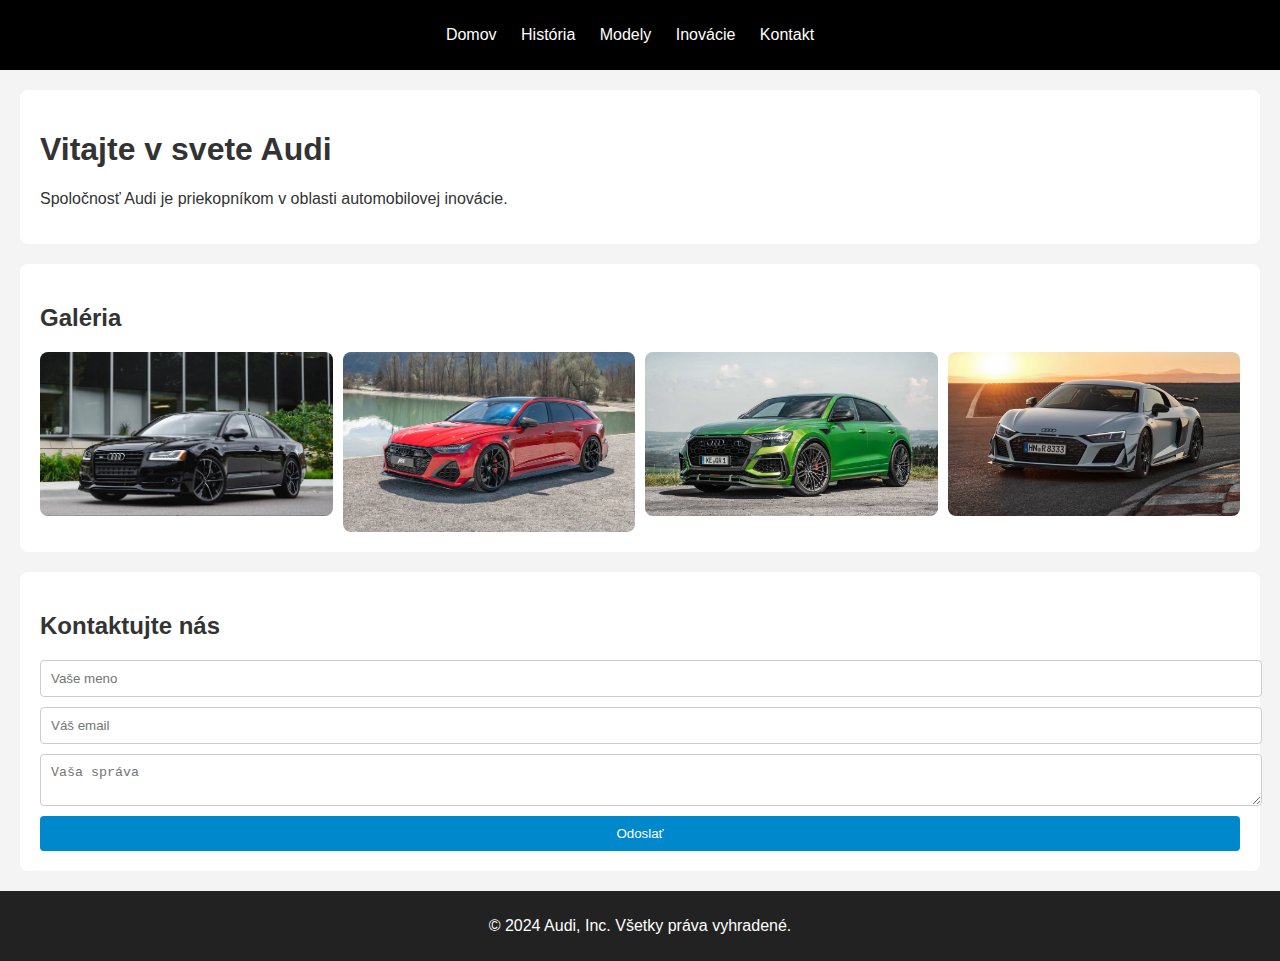
==== index.html @ 31e59497 "add files" ====
﻿<!DOCTYPE html>
<html lang="en">
<head>
    <meta charset="UTF-8">
    <meta name="viewport" content="width=device-width, initial-scale=1.0">
    <title>Audi - Domov</title>
    <link rel="stylesheet" href="styles.css">
</head>
<body>
    <header>
        <nav>
            <ul>
                <li><a href="index.html">Domov</a></li>
                <li><a href="history.html">História</a></li>
                <li><a href="models.html">Modely</a></li>
                <li><a href="innovations.html">Inovácie</a></li>
                <li><a href="contact.html">Kontakt</a></li>
            </ul>
        </nav>
    </header>

    <section id="home">
        <h1>Vitajte v svete Audi</h1>
        <p>Spoločnosť Audi je priekopníkom v oblasti automobilovej inovácie.</p>
    </section>

    <section id="gallery">
        <h2>Galéria</h2>
        <div class="image-grid">
            <img src="audi1.jpg" alt="Audi Model 1">
            <img src="audi2.jpg" alt="Audi Model 2">
            <img src="audi3.jpg" alt="Audi Model 3">
            <img src="audi4.jpg" alt="Audi Model 4">
        </div>
    </section>

    <section id="contact">
        <h2>Kontaktujte nás</h2>
        <form action="#" method="POST">
            <input type="text" id="name" name="name" placeholder="Vaše meno" required>
            <input type="email" id="email" name="email" placeholder="Váš email" required>
            <textarea id="message" name="message" placeholder="Vaša správa" required></textarea>
            <button type="submit">Odoslať</button>
        </form>
    </section>

    <footer>
        <p>© 2024 Audi, Inc. Všetky práva vyhradené.</p>
    </footer>
</body>
</html>
---- styles.css ----
﻿body {
    font-family: Arial, sans-serif;
    margin: 0;
    padding: 0;
    background: #f4f4f4;
    color: #333;
}

header {
    background: #000;
    color: #fff;
    padding: 10px 20px;
    text-align: center;
}

nav ul {
    list-style: none;
    padding: 0;
}

    nav ul li {
        display: inline;
        margin-right: 20px;
    }

        nav ul li a {
            color: #fff;
            text-decoration: none;
        }

section {
    margin: 20px;
    padding: 20px;
    background: #fff;
    border-radius: 8px;
}

.image-grid {
    display: grid;
    grid-template-columns: repeat(4, 1fr);
    gap: 10px;
}

    .image-grid img {
        width: 100%;
        height: auto;
        border-radius: 8px;
    }

form {
    display: grid;
    grid-template-columns: 1fr;
    gap: 10px;
}

    form input, form textarea {
        width: 100%;
        padding: 10px;
        border: 1px solid #ccc;
        border-radius: 4px;
    }

    form button {
        width: 100%;
        padding: 10px;
        background: #0088cc;
        color: white;
        border: none;
        border-radius: 4px;
        cursor: pointer;
    }

footer {
    text-align: center;
    padding: 10px 0;
    background: #222;
    color: white;
}
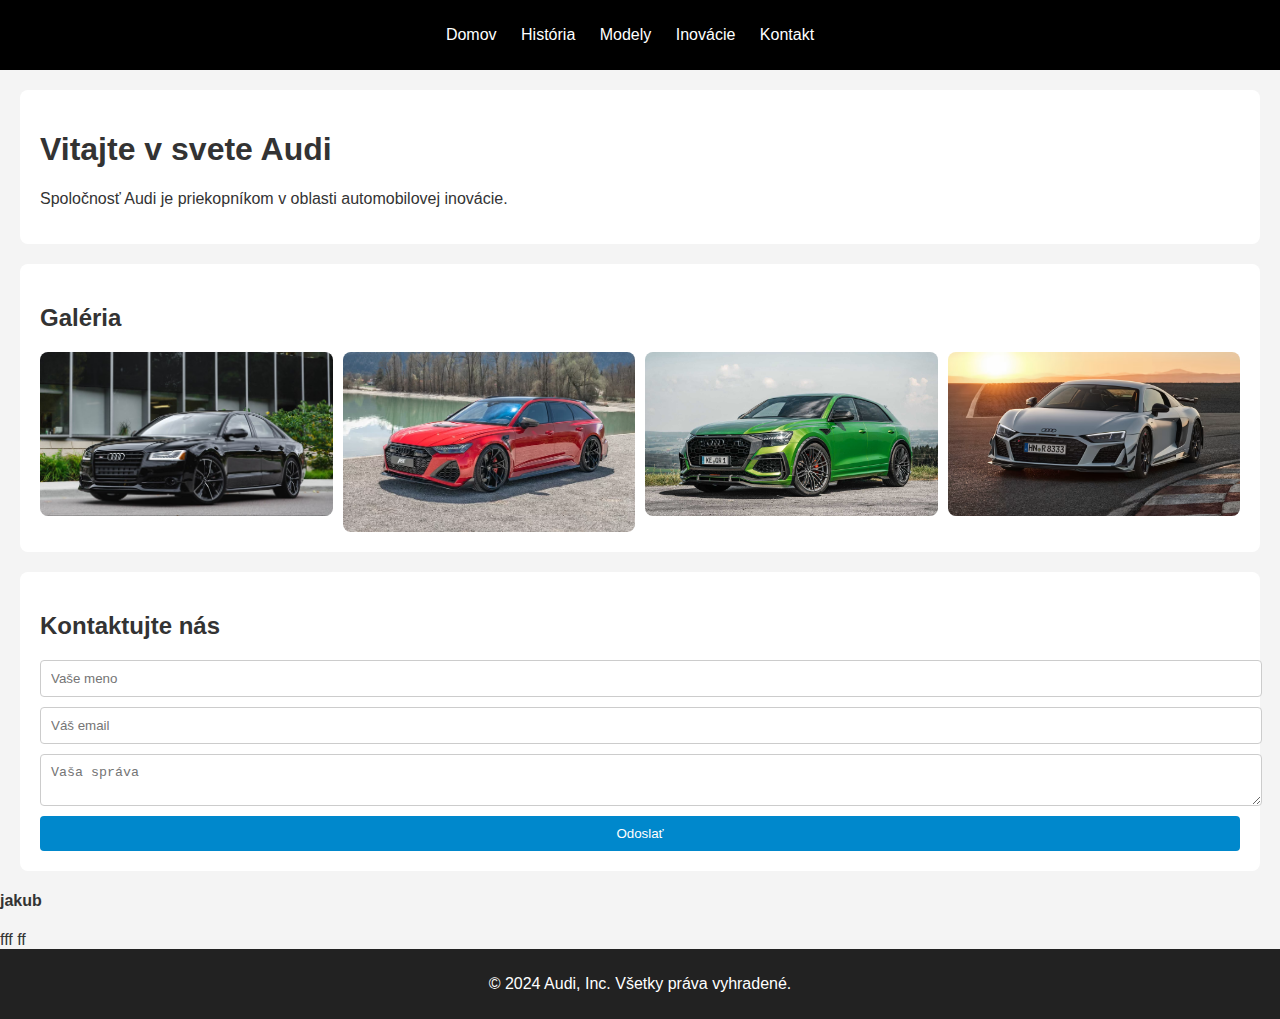
==== commit fd028b93: "hffff" ====
--- a/index.html
+++ b/index.html
@@ -43,7 +43,7 @@
             <button type="submit">Odoslať</button>
         </form>
     </section>
-
+<h4>jakub</h4>  fff ff 
     <footer>
         <p>© 2024 Audi, Inc. Všetky práva vyhradené.</p>
     </footer>
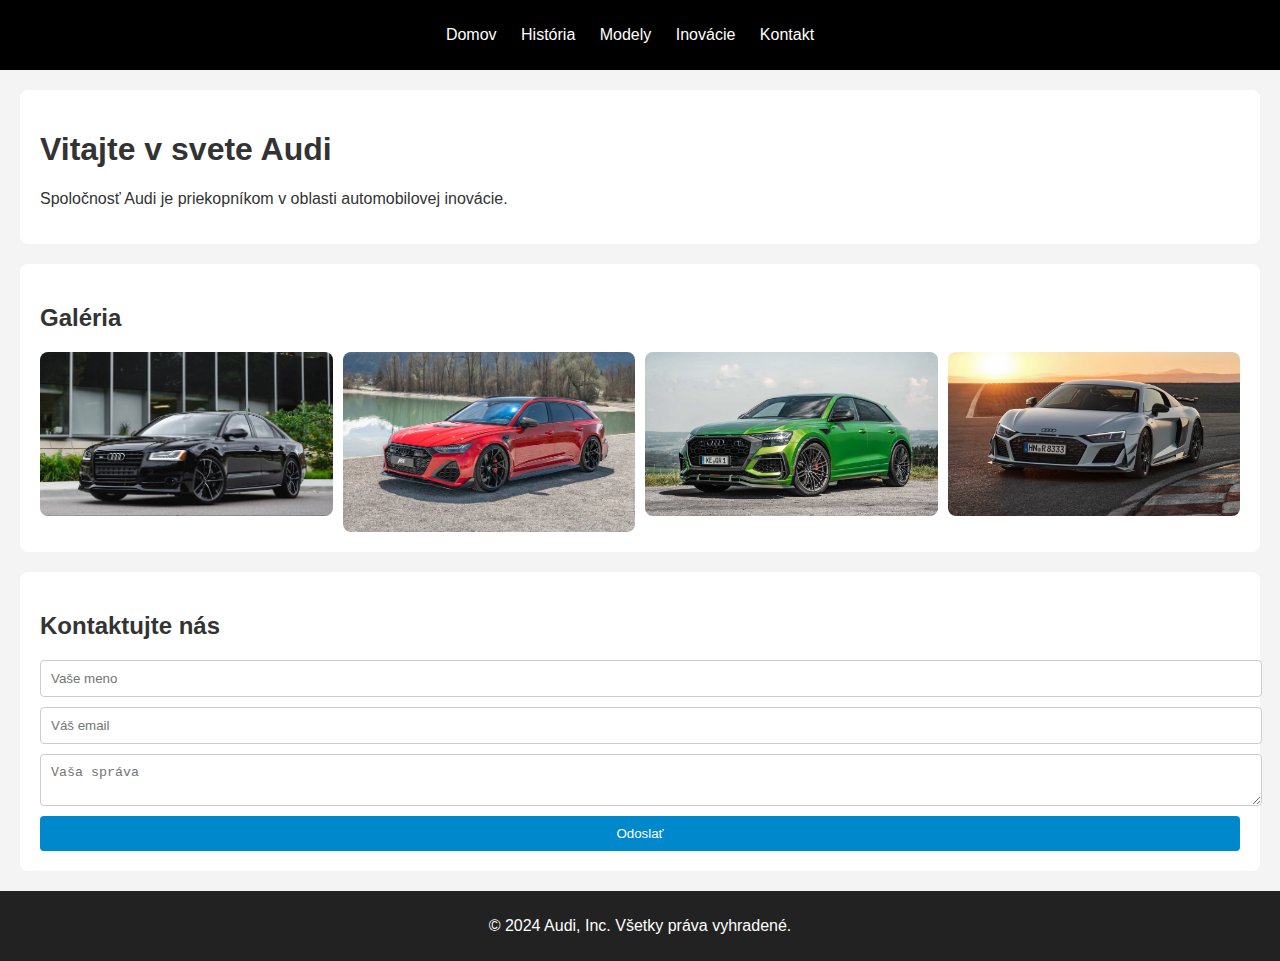
==== commit f85d786c: "delete" ====
--- a/index.html
+++ b/index.html
@@ -43,7 +43,7 @@
             <button type="submit">Odoslať</button>
         </form>
     </section>
-<h4>jakub</h4>  fff ff 
+
     <footer>
         <p>© 2024 Audi, Inc. Všetky práva vyhradené.</p>
     </footer>
